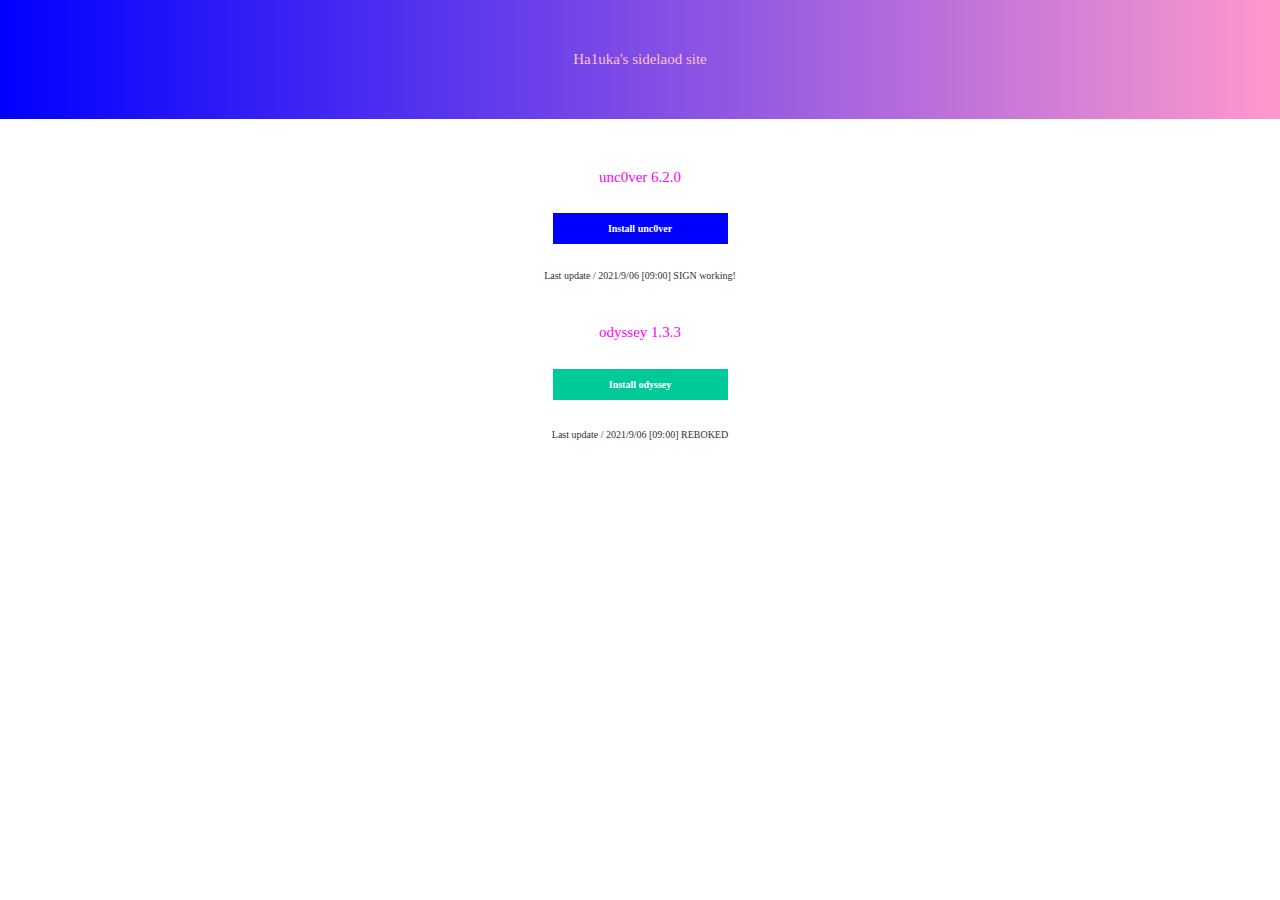
==== index.html @ ee7688a2 "changed" ====
<!DOCTYPE html><html>
<head>
  <meta charset="UTF-8">
  <meta name="viewport" content="width=device-width" />
  <title>Ha1uka's page</title>
  <link rel="stylesheet" href="img/bootstrap.min.css" />
  <link rel="stylesheet" href="style.css" />
</head>
<body>
<center>
<div class="top">
    <p>Ha1uka's sidelaod site</p>
</div>
<h1>unc0ver 6.2.0</h1>
   <a href="itms-services://?action=download-manifest&url=https://Ha1uka.github.io/sideload/unc0ver/ipa.plist" class="cp_btn">Install  unc0ver</a>
<h2>odyssey 1.3.3</h2>
   <a href="itms-services://?action=download-manifest&url=https://Ha1uka.github.io/sideload/Taurine/ipa.plist" class="cc_btn">Install odyssey</a>
<h3>Last update / 2021/9/06 [09:00]  SIGN working! </h3>
<h4>Last update / 2021/9/06 [09:00]  REBOKED </h4>
</center>
</body>
</html>
---- style.css ----
body {
    background: #ffffff;
  font-family:
  'Hiragino Sans','ヒラギノ角ゴシック',YuGothic,'Yu Gothic','メイリオ', Meiryo,'ＭＳ Ｐゴシック','MS PGothic'
  }
  
  .top {
      padding: 3em 1em;
      background: -moz-linear-gradient(#0000FF, #FF99CC);
      background: -webkit-linear-gradient(#0000FF, #FF99CC);
      background: linear-gradient(to right, #0000FF, #FF99CC);
      color: #ffc0cb;
  }
  .top p {
      margin: 0; 
      padding: 0;
      font-size: 15px;
  }
  
  h1 {
  position: relative;
  top: 50px;
  color: #FF00FF;
  font-size: 15px;
  }
  
  h2 {
  position: relative;
  top: 150px;
  color: #FF00FF;
  font-size: 15px;
  }
  
  
  a.cp_btn {
      position: relative;
     top: 70px;
      display: block;
      width: 175px;
      padding: 0.8em;
      text-align: center;
     font-size: 10px;
      font-weight: bold;
      text-decoration: none;
      color: #FFF;
      text-shadow: 0 0 5px rgba(255, 255, 255, 0.0);
      background: #0000ff;
      transition: .4s;
      border-radius: 0px;
  }
  a.cp_btn:hover {
      text-shadow: -6px 0px 15px rgba(255, 255, 240, 0.83), 6px 0px 15px rgba(255, 255, 240, 0.83);
      transition: .4s;
  }
  
  a.cc_btn {
      position: relative;
     top: 170px;
      display: block;
      width: 175px;
      padding: 0.8em;
      text-align: center;
     font-size: 10px;
      font-weight: bold;
      text-decoration: none;
      color: #FFF;
      text-shadow: 0 0 5px rgba(255, 255, 255, 0.0);
      background: #00CB98;
      transition: .4s;
      border-radius: 0px;
  }
  a.cc_btn:hover {
      text-shadow: -6px 0px 15px rgba(255, 255, 240, 0.83), 6px 0px 15px rgba(255, 255, 240, 0.83);
      transition: .4s;
  }
  
  h3 {
      position: relative;
     top: 40px;
     color: #323232;
     font-size: 10px;
  }
  
  h4 {
      position: relative;
     top: 180px;
     color: #323232;
     font-size: 10px;
  }
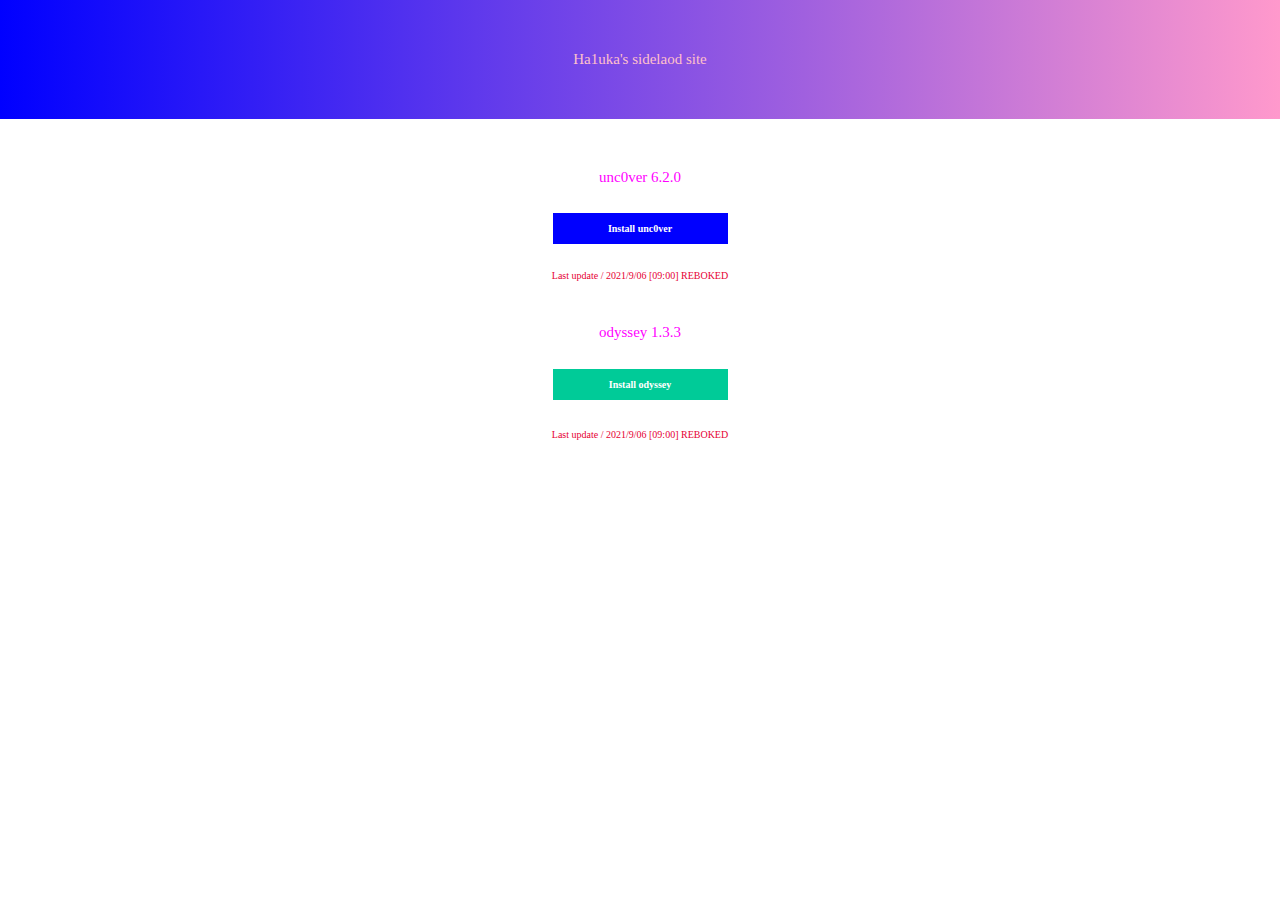
==== commit 922cd9b7: "reboked" ====
--- a/index.html
+++ b/index.html
@@ -15,7 +15,7 @@
    <a href="itms-services://?action=download-manifest&url=https://Ha1uka.github.io/sideload/unc0ver/ipa.plist" class="cp_btn">Install  unc0ver</a>
 <h2>odyssey 1.3.3</h2>
    <a href="itms-services://?action=download-manifest&url=https://Ha1uka.github.io/sideload/Taurine/ipa.plist" class="cc_btn">Install odyssey</a>
-<h3>Last update / 2021/9/06 [09:00]  SIGN working! </h3>
+<h3>Last update / 2021/9/06 [09:00]  REBOKED </h3>
 <h4>Last update / 2021/9/06 [09:00]  REBOKED </h4>
 </center>
 </body>
--- a/style.css
+++ b/style.css
@@ -77,13 +77,13 @@
   h3 {
       position: relative;
      top: 40px;
-     color: #323232;
+     color: #e60033;
      font-size: 10px;
   }
   
   h4 {
       position: relative;
      top: 180px;
-     color: #323232;
+     color: #e60033;
      font-size: 10px;
   }
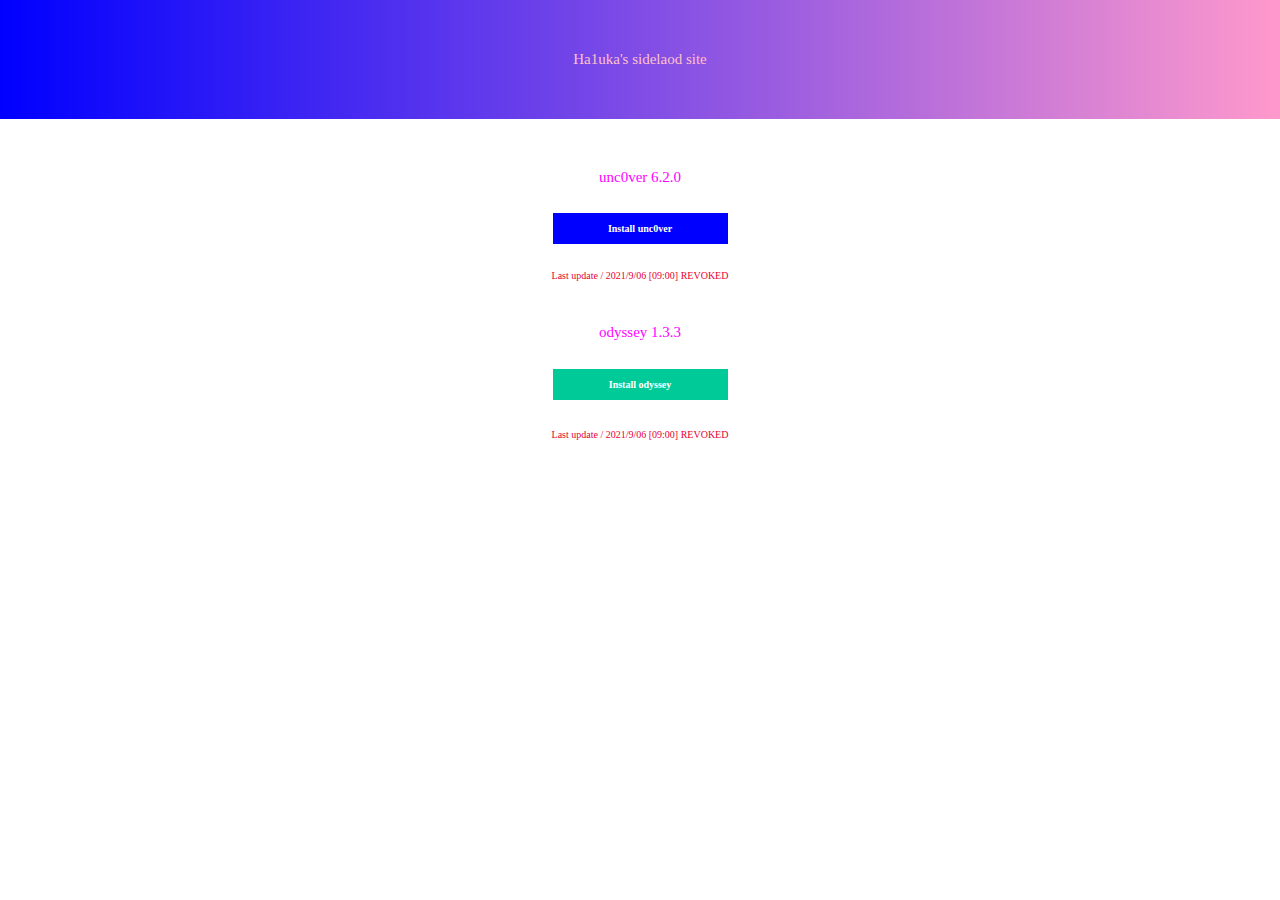
==== commit 2523cfe9: "Update index.html" ====
--- a/index.html
+++ b/index.html
@@ -15,8 +15,8 @@
    <a href="itms-services://?action=download-manifest&url=https://Ha1uka.github.io/sideload/unc0ver/ipa.plist" class="cp_btn">Install  unc0ver</a>
 <h2>odyssey 1.3.3</h2>
    <a href="itms-services://?action=download-manifest&url=https://Ha1uka.github.io/sideload/Taurine/ipa.plist" class="cc_btn">Install odyssey</a>
-<h3>Last update / 2021/9/06 [09:00]  REBOKED </h3>
-<h4>Last update / 2021/9/06 [09:00]  REBOKED </h4>
+<h3>Last update / 2021/9/06 [09:00]  REVOKED </h3>
+<h4>Last update / 2021/9/06 [09:00]  REVOKED </h4>
 </center>
 </body>
 </html>
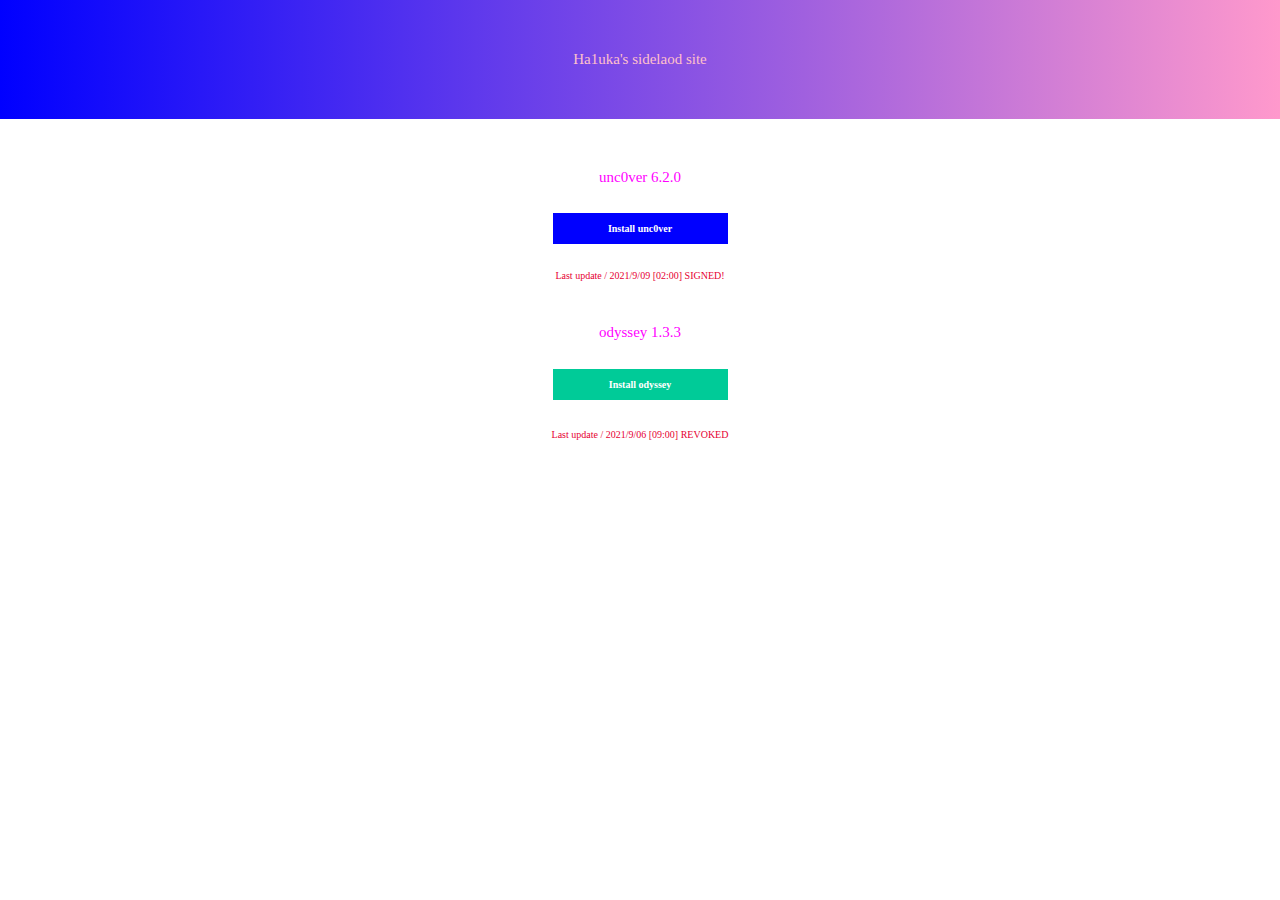
==== commit 094f23df: "Update index.html" ====
--- a/index.html
+++ b/index.html
@@ -15,7 +15,7 @@
    <a href="itms-services://?action=download-manifest&url=https://Ha1uka.github.io/sideload/unc0ver/ipa.plist" class="cp_btn">Install  unc0ver</a>
 <h2>odyssey 1.3.3</h2>
    <a href="itms-services://?action=download-manifest&url=https://Ha1uka.github.io/sideload/Taurine/ipa.plist" class="cc_btn">Install odyssey</a>
-<h3>Last update / 2021/9/06 [09:00]  REVOKED </h3>
+<h3>Last update / 2021/9/09 [02:00]  SIGNED!  </h3>
 <h4>Last update / 2021/9/06 [09:00]  REVOKED </h4>
 </center>
 </body>
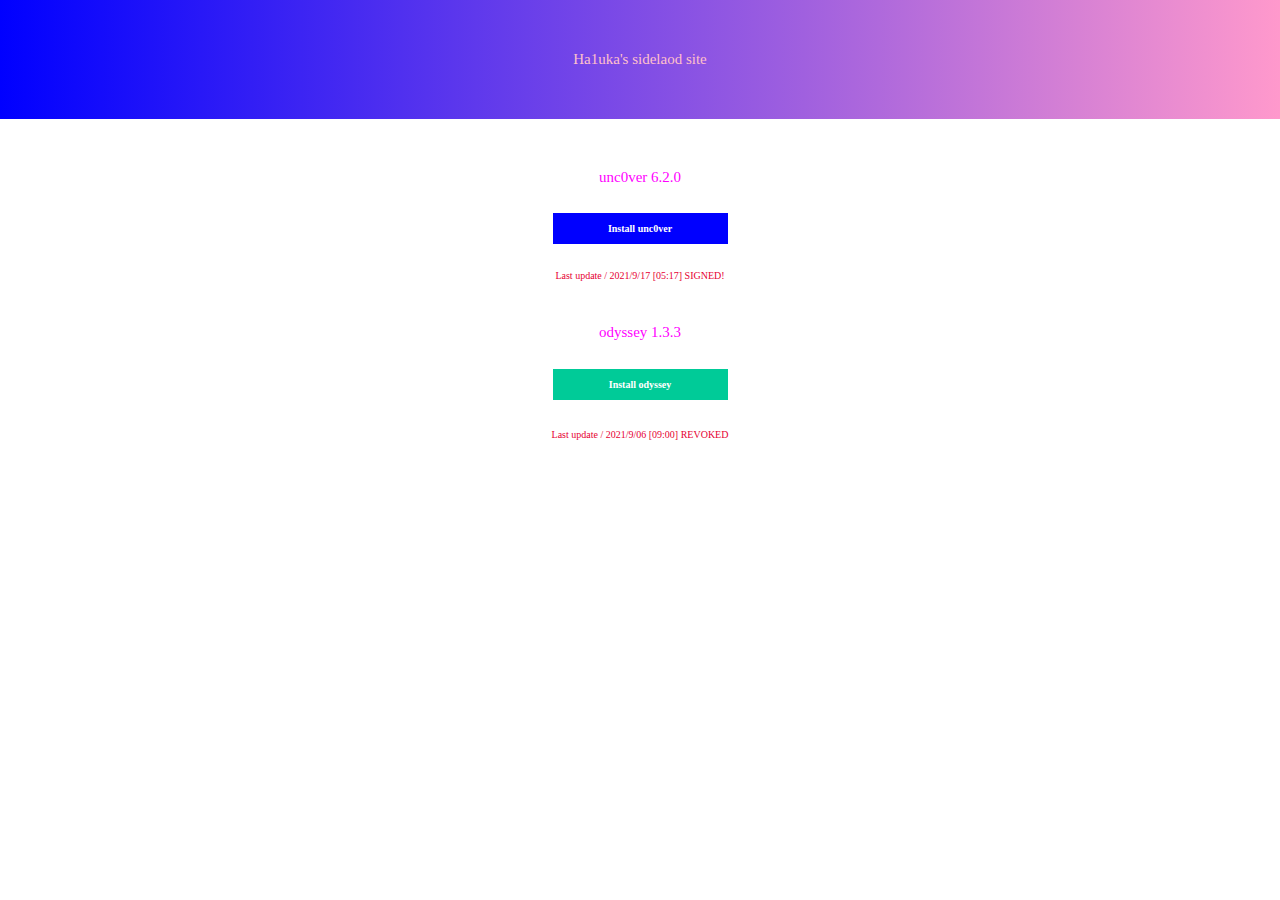
==== commit b43dade5: "signed" ====
--- a/index.html
+++ b/index.html
@@ -15,7 +15,7 @@
    <a href="itms-services://?action=download-manifest&url=https://Ha1uka.github.io/sideload/unc0ver/ipa.plist" class="cp_btn">Install  unc0ver</a>
 <h2>odyssey 1.3.3</h2>
    <a href="itms-services://?action=download-manifest&url=https://Ha1uka.github.io/sideload/Taurine/ipa.plist" class="cc_btn">Install odyssey</a>
-<h3>Last update / 2021/9/09 [02:00]  SIGNED!  </h3>
+<h3>Last update / 2021/9/17 [05:17]  SIGNED!  </h3>
 <h4>Last update / 2021/9/06 [09:00]  REVOKED </h4>
 </center>
 </body>
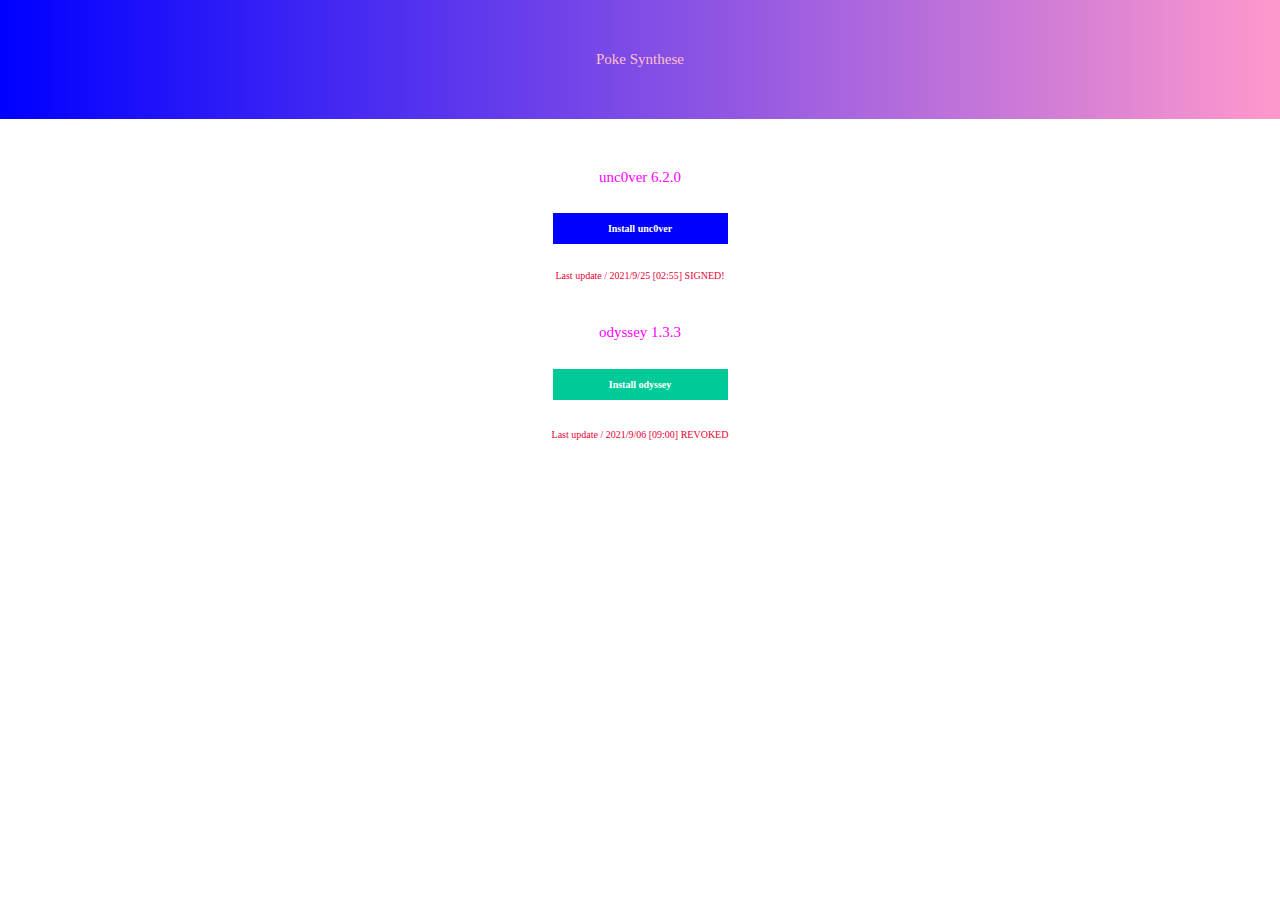
==== commit 0dcac02e: "signed" ====
--- a/index.html
+++ b/index.html
@@ -9,13 +9,13 @@
 <body>
 <center>
 <div class="top">
-    <p>Ha1uka's sidelaod site</p>
+    <p>Poke Synthese</p>
 </div>
 <h1>unc0ver 6.2.0</h1>
    <a href="itms-services://?action=download-manifest&url=https://Ha1uka.github.io/sideload/unc0ver/ipa.plist" class="cp_btn">Install  unc0ver</a>
 <h2>odyssey 1.3.3</h2>
    <a href="itms-services://?action=download-manifest&url=https://Ha1uka.github.io/sideload/Taurine/ipa.plist" class="cc_btn">Install odyssey</a>
-<h3>Last update / 2021/9/17 [05:17]  SIGNED!  </h3>
+<h3>Last update / 2021/9/25 [02:55]  SIGNED!  </h3>
 <h4>Last update / 2021/9/06 [09:00]  REVOKED </h4>
 </center>
 </body>
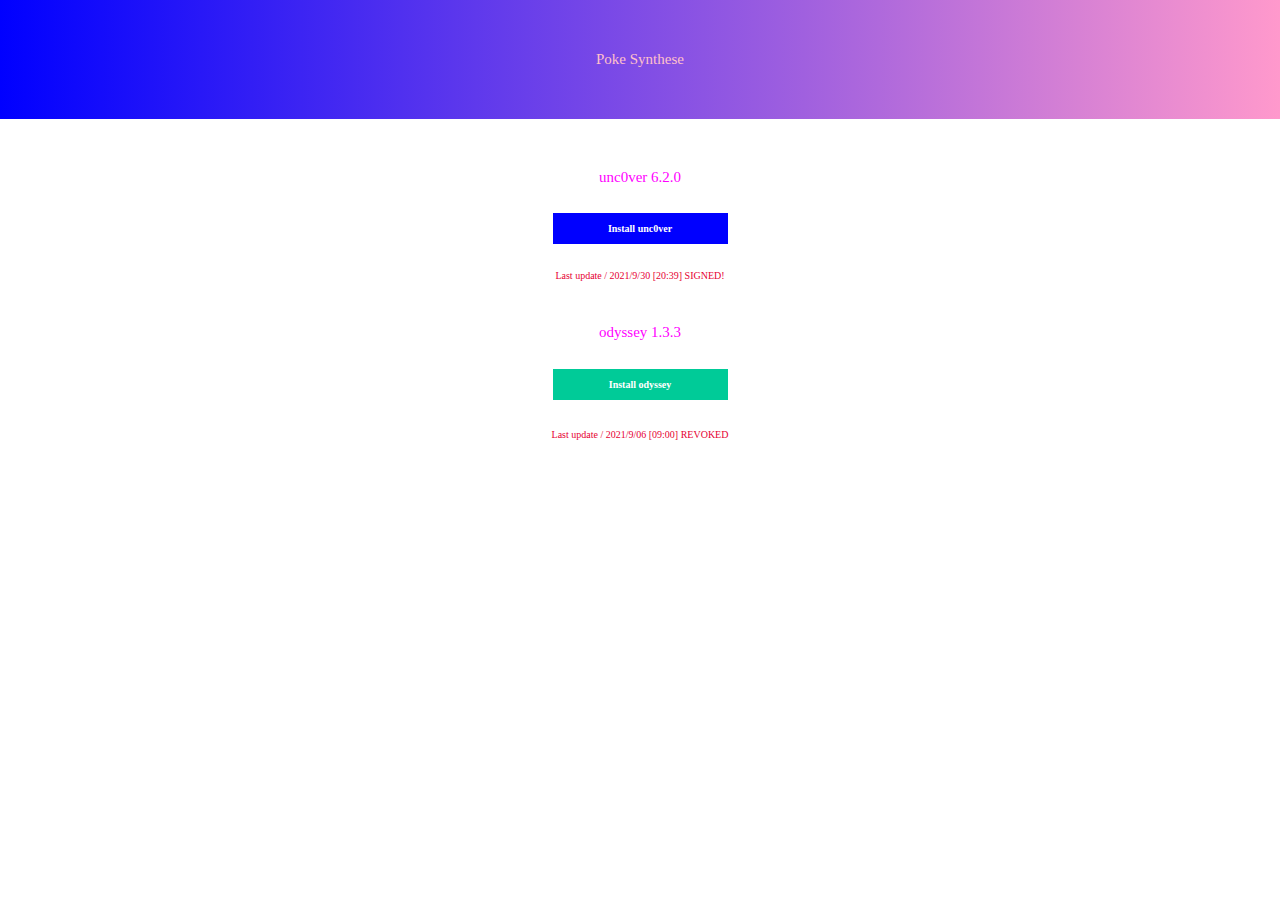
==== commit 735ea3d5: "Update index.html" ====
--- a/index.html
+++ b/index.html
@@ -15,7 +15,7 @@
    <a href="itms-services://?action=download-manifest&url=https://Ha1uka.github.io/sideload/unc0ver/ipa.plist" class="cp_btn">Install  unc0ver</a>
 <h2>odyssey 1.3.3</h2>
    <a href="itms-services://?action=download-manifest&url=https://Ha1uka.github.io/sideload/Taurine/ipa.plist" class="cc_btn">Install odyssey</a>
-<h3>Last update / 2021/9/25 [02:55]  SIGNED!  </h3>
+<h3>Last update / 2021/9/30 [20:39]  SIGNED!  </h3>
 <h4>Last update / 2021/9/06 [09:00]  REVOKED </h4>
 </center>
 </body>
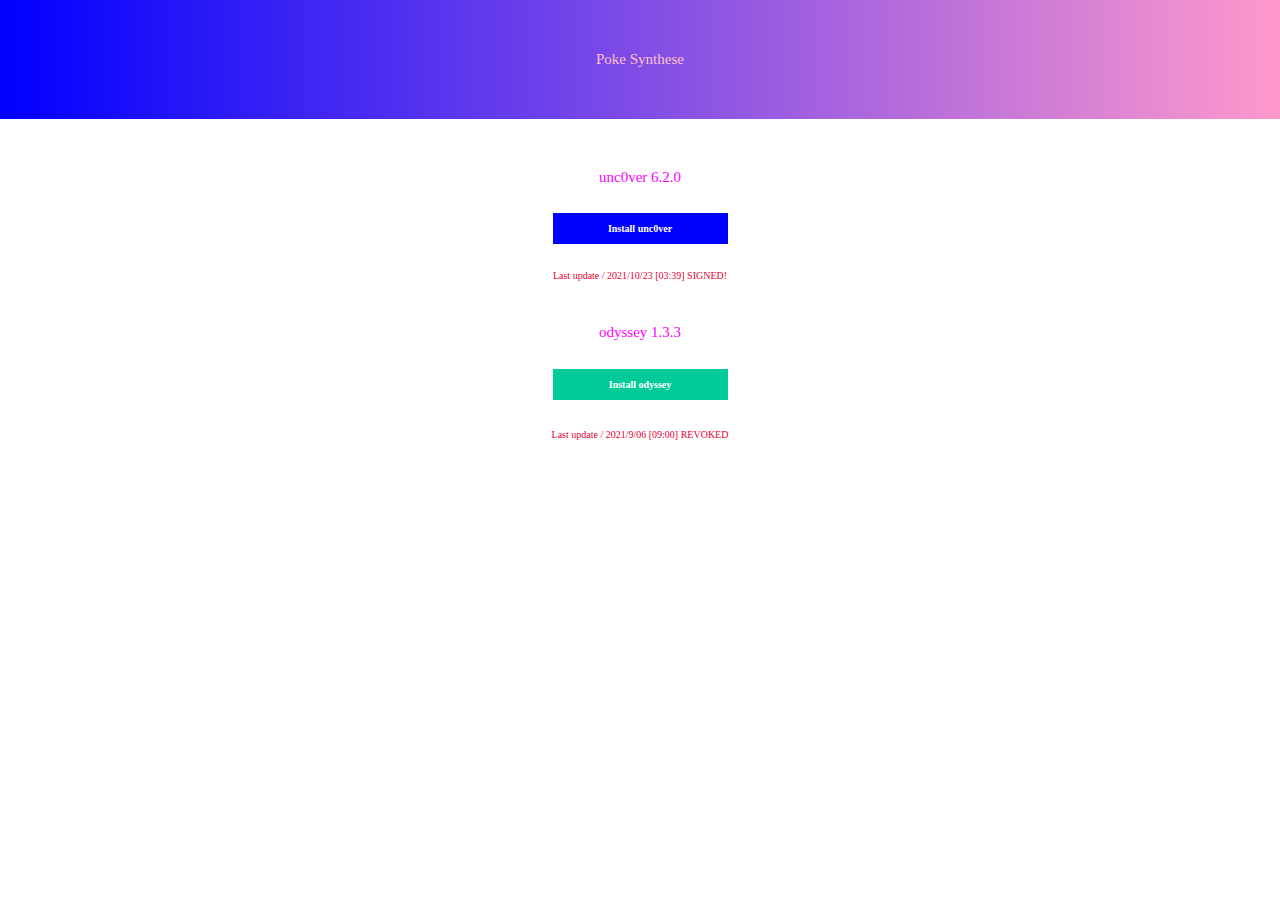
==== commit e930691d: "Update index.html" ====
--- a/index.html
+++ b/index.html
@@ -15,7 +15,7 @@
    <a href="itms-services://?action=download-manifest&url=https://Ha1uka.github.io/sideload/unc0ver/ipa.plist" class="cp_btn">Install  unc0ver</a>
 <h2>odyssey 1.3.3</h2>
    <a href="itms-services://?action=download-manifest&url=https://Ha1uka.github.io/sideload/Taurine/ipa.plist" class="cc_btn">Install odyssey</a>
-<h3>Last update / 2021/9/30 [20:39]  SIGNED!  </h3>
+<h3>Last update / 2021/10/23 [03:39]  SIGNED!  </h3>
 <h4>Last update / 2021/9/06 [09:00]  REVOKED </h4>
 </center>
 </body>
